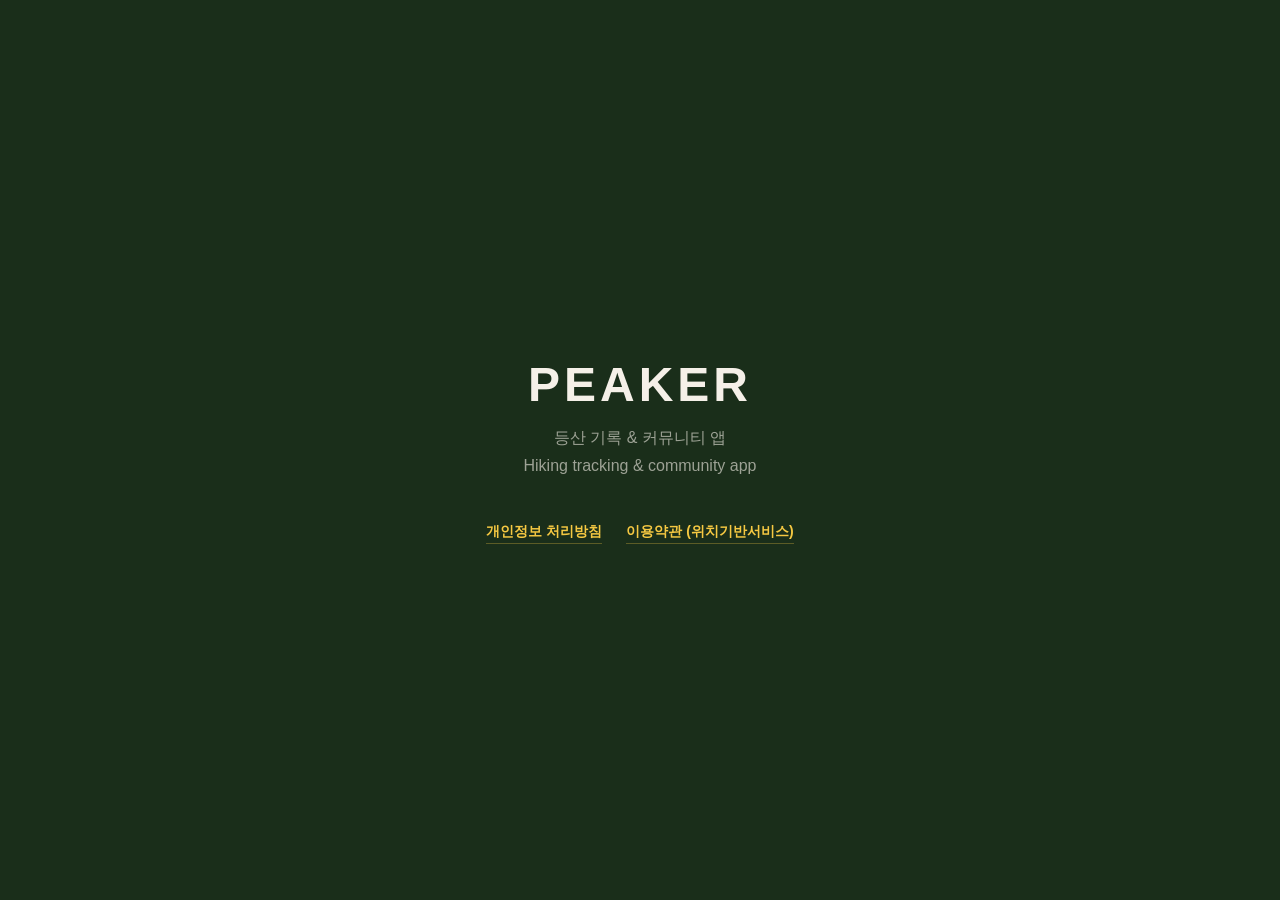
==== PEAKER/index.html @ 25b0d8fe "Add PEAKER landing, privacy, and terms pages" ====
<!DOCTYPE html>
<html lang="ko">
<head>
  <meta charset="UTF-8">
  <meta name="viewport" content="width=device-width, initial-scale=1.0">
  <title>PEAKER</title>
  <style>
    * { margin: 0; padding: 0; box-sizing: border-box; }
    body { font-family: -apple-system, BlinkMacSystemFont, 'Segoe UI', sans-serif; background: #1a2e1a; color: #f5f0e8; display: flex; flex-direction: column; align-items: center; justify-content: center; min-height: 100vh; text-align: center; padding: 24px; }
    h1 { font-size: 48px; font-weight: 900; letter-spacing: 4px; margin-bottom: 16px; }
    p { font-size: 16px; color: rgba(245,240,232,0.6); margin-bottom: 8px; }
    .links { margin-top: 40px; display: flex; gap: 24px; flex-wrap: wrap; justify-content: center; }
    a { color: #f5c842; text-decoration: none; font-size: 14px; font-weight: 600; border-bottom: 1px solid rgba(245,200,66,0.3); padding-bottom: 2px; }
    a:hover { border-color: #f5c842; }
  </style>
</head>
<body>
  <h1>PEAKER</h1>
  <p>등산 기록 & 커뮤니티 앱</p>
  <p>Hiking tracking & community app</p>
  <div class="links">
    <a href="privacy.html">개인정보 처리방침</a>
    <a href="terms.html">이용약관 (위치기반서비스)</a>
  </div>
</body>
</html>
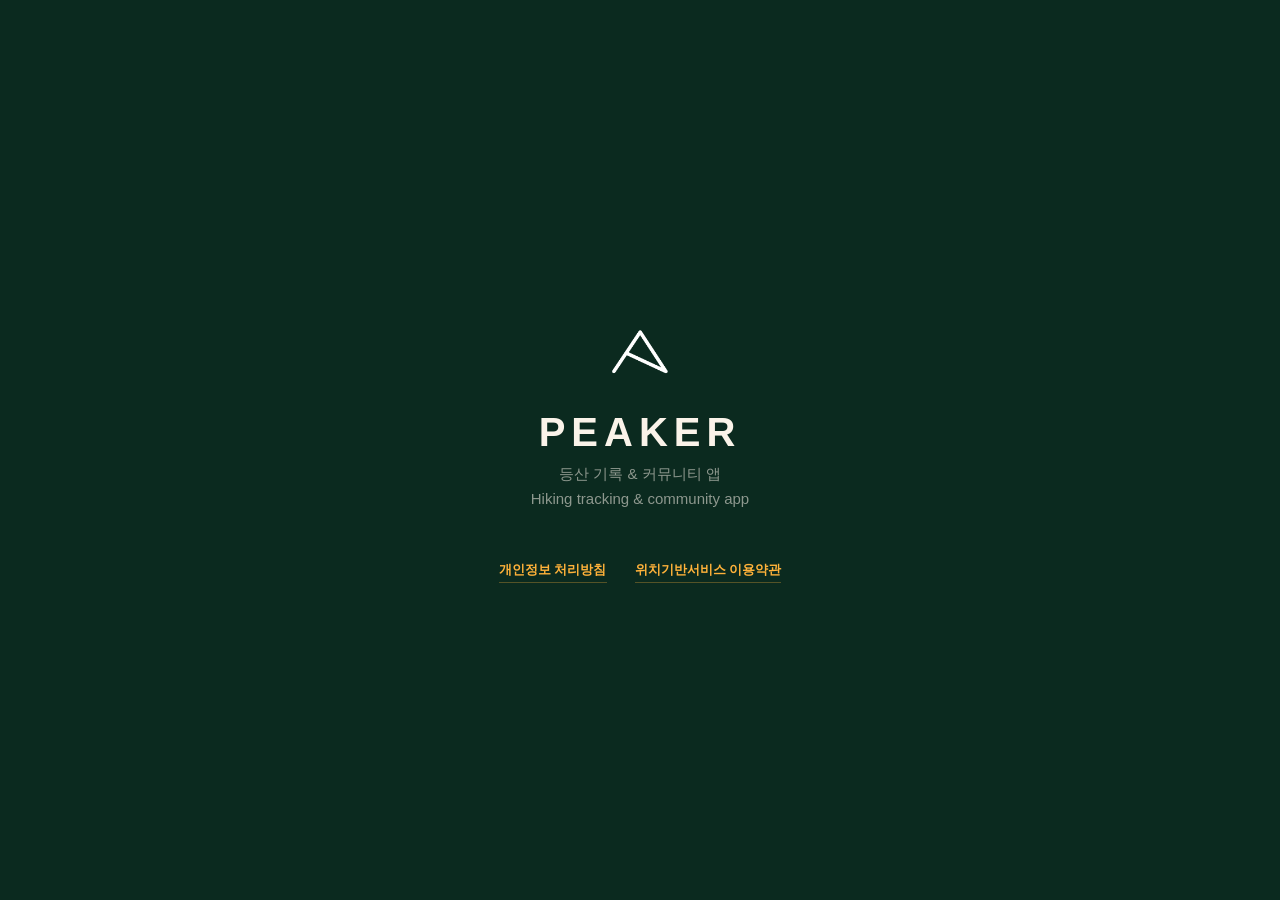
==== commit c38a7b65: "Redesign with Peaker brand colors, logo, and shared CSS" ====
--- a/PEAKER/index.html
+++ b/PEAKER/index.html
@@ -4,23 +4,40 @@
   <meta charset="UTF-8">
   <meta name="viewport" content="width=device-width, initial-scale=1.0">
   <title>PEAKER</title>
+  <link rel="stylesheet" href="../assets/style.css">
   <style>
-    * { margin: 0; padding: 0; box-sizing: border-box; }
-    body { font-family: -apple-system, BlinkMacSystemFont, 'Segoe UI', sans-serif; background: #1a2e1a; color: #f5f0e8; display: flex; flex-direction: column; align-items: center; justify-content: center; min-height: 100vh; text-align: center; padding: 24px; }
-    h1 { font-size: 48px; font-weight: 900; letter-spacing: 4px; margin-bottom: 16px; }
-    p { font-size: 16px; color: rgba(245,240,232,0.6); margin-bottom: 8px; }
-    .links { margin-top: 40px; display: flex; gap: 24px; flex-wrap: wrap; justify-content: center; }
-    a { color: #f5c842; text-decoration: none; font-size: 14px; font-weight: 600; border-bottom: 1px solid rgba(245,200,66,0.3); padding-bottom: 2px; }
-    a:hover { border-color: #f5c842; }
+    body {
+      background: var(--forest);
+      color: var(--paper);
+      display: flex;
+      flex-direction: column;
+      align-items: center;
+      justify-content: center;
+      min-height: 100vh;
+      text-align: center;
+      padding: 24px;
+    }
+    img.logo { width: 72px; margin-bottom: 20px; }
+    h1 { font-size: 40px; font-weight: 900; letter-spacing: 6px; margin-bottom: 10px; }
+    p { font-size: 15px; color: rgba(250,243,233,0.55); margin-bottom: 6px; }
+    .links { margin-top: 48px; display: flex; gap: 28px; flex-wrap: wrap; justify-content: center; }
+    .links a {
+      color: var(--marigold);
+      font-size: 13px;
+      font-weight: 700;
+      border-bottom: 1px solid rgba(255,178,58,0.3);
+      padding-bottom: 3px;
+    }
   </style>
 </head>
 <body>
+  <img class="logo" src="../assets/peaker_logo_white.png" alt="PEAKER">
   <h1>PEAKER</h1>
   <p>등산 기록 & 커뮤니티 앱</p>
   <p>Hiking tracking & community app</p>
   <div class="links">
     <a href="privacy.html">개인정보 처리방침</a>
-    <a href="terms.html">이용약관 (위치기반서비스)</a>
+    <a href="terms.html">위치기반서비스 이용약관</a>
   </div>
 </body>
 </html>
--- a/assets/style.css
+++ b/assets/style.css
@@ -0,0 +1,29 @@
+:root {
+  --forest:   #0B2A1F;
+  --forest2:  #143A2C;
+  --forest3:  #1E4B3B;
+  --marigold: #FFB23A;
+  --marigold2:#F09C24;
+  --paper:    #FAF3E9;
+  --paper2:   #ECE9E0;
+  --ink:      #0E0E0C;
+  --ink60:    rgba(14,14,12,0.6);
+  --ink40:    rgba(14,14,12,0.4);
+  --ink15:    rgba(14,14,12,0.12);
+  --white:    #FFFFFF;
+}
+
+* { margin: 0; padding: 0; box-sizing: border-box; }
+
+body {
+  font-family: -apple-system, BlinkMacSystemFont, 'Segoe UI', sans-serif;
+  background: var(--paper);
+  color: var(--forest);
+}
+
+a {
+  color: var(--forest2);
+  text-decoration: none;
+}
+
+a:hover { opacity: 0.7; }
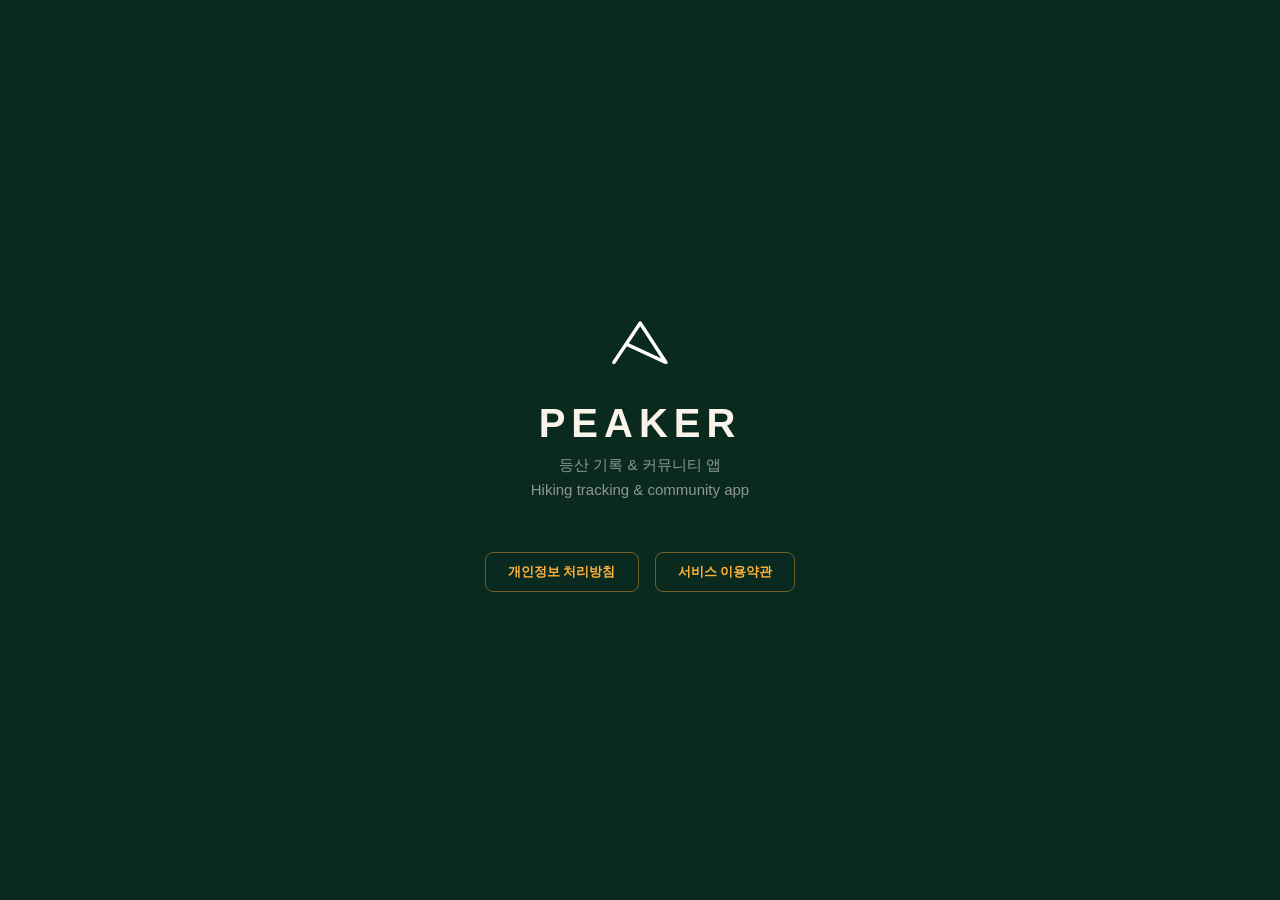
==== commit 906fb754: "Redesign all pages with dark forest theme, update terms/privacy content from PDF" ====
--- a/PEAKER/index.html
+++ b/PEAKER/index.html
@@ -20,14 +20,16 @@
     img.logo { width: 72px; margin-bottom: 20px; }
     h1 { font-size: 40px; font-weight: 900; letter-spacing: 6px; margin-bottom: 10px; }
     p { font-size: 15px; color: rgba(250,243,233,0.55); margin-bottom: 6px; }
-    .links { margin-top: 48px; display: flex; gap: 28px; flex-wrap: wrap; justify-content: center; }
+    .links { margin-top: 48px; display: flex; gap: 16px; flex-wrap: wrap; justify-content: center; }
     .links a {
       color: var(--marigold);
       font-size: 13px;
       font-weight: 700;
-      border-bottom: 1px solid rgba(255,178,58,0.3);
-      padding-bottom: 3px;
+      border: 1px solid rgba(255,178,58,0.4);
+      border-radius: 8px;
+      padding: 10px 22px;
     }
+    .links a:hover { background: rgba(255,178,58,0.08); opacity: 1; }
   </style>
 </head>
 <body>
@@ -37,7 +39,7 @@
   <p>Hiking tracking & community app</p>
   <div class="links">
     <a href="privacy.html">개인정보 처리방침</a>
-    <a href="terms.html">위치기반서비스 이용약관</a>
+    <a href="terms.html">서비스 이용약관</a>
   </div>
 </body>
 </html>
